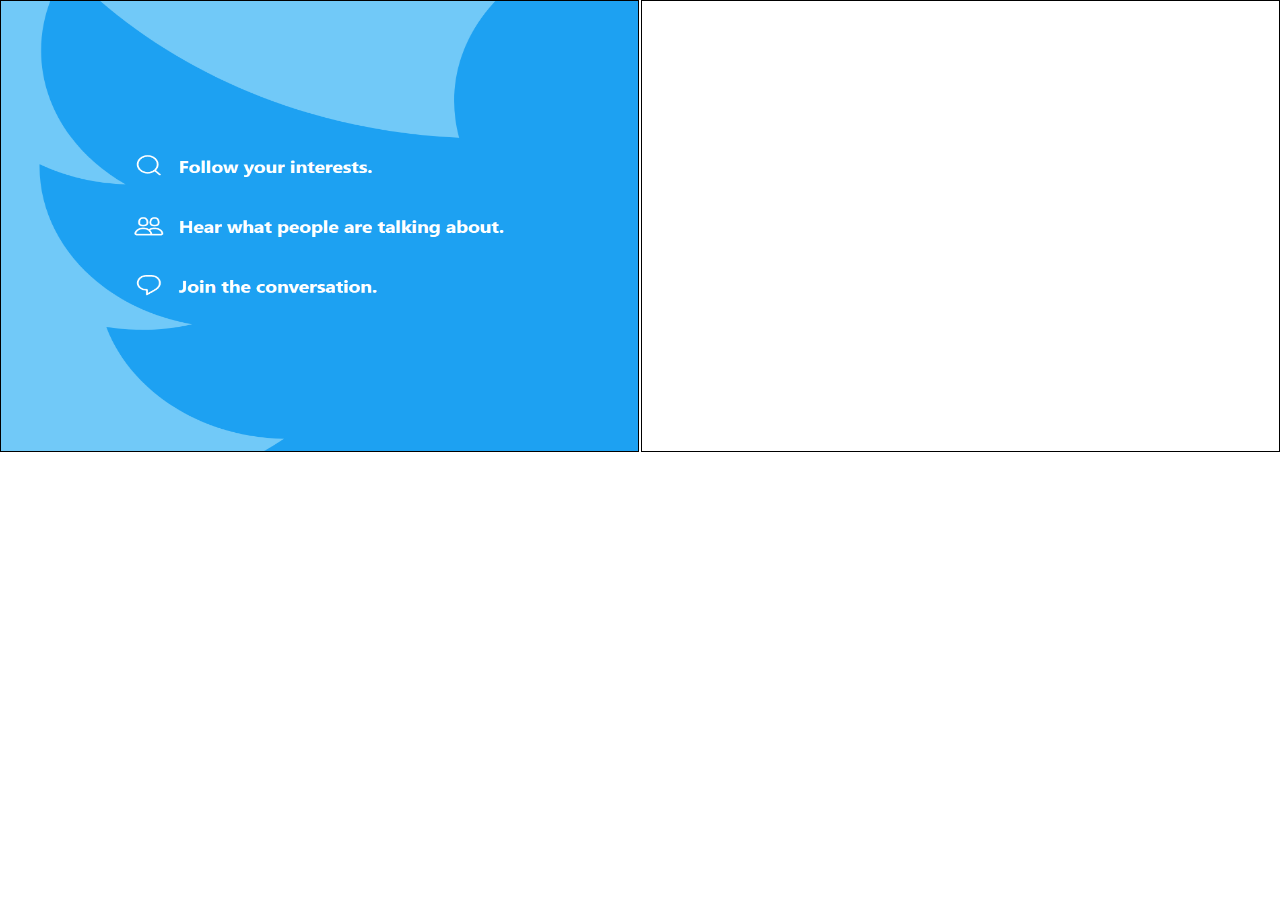
==== Week 2/index.html @ 7945cccd "twitter page first version" ====
<!DOCTYPE html>

<html>
    <head>
        <title>Twitter. It's what's happening /Twitter</title>
        <link rel="stylesheet" type="text/css" href="style.css">
    </head>
    <body>
        <div id="left">
            <img src="images/twitter.png" alt="twitter" id="twitter">
        </div>
        <div id="right"></div>
        <div id="footer"></div>
    </body>
</html>
---- Week 2/style.css ----
*{
    margin: 0px;
    padding: 0px;
}

#left{
    border: 1px solid;
    width: 49.8%;
    height: 450px;
    float: left;
}

#right{
    border: 1px solid;
    width: 49.8%;
    height: 450px;
    float: right;
}

#footer{
    
}

#left img{
    width: 100%;
    height: 450px;
    }
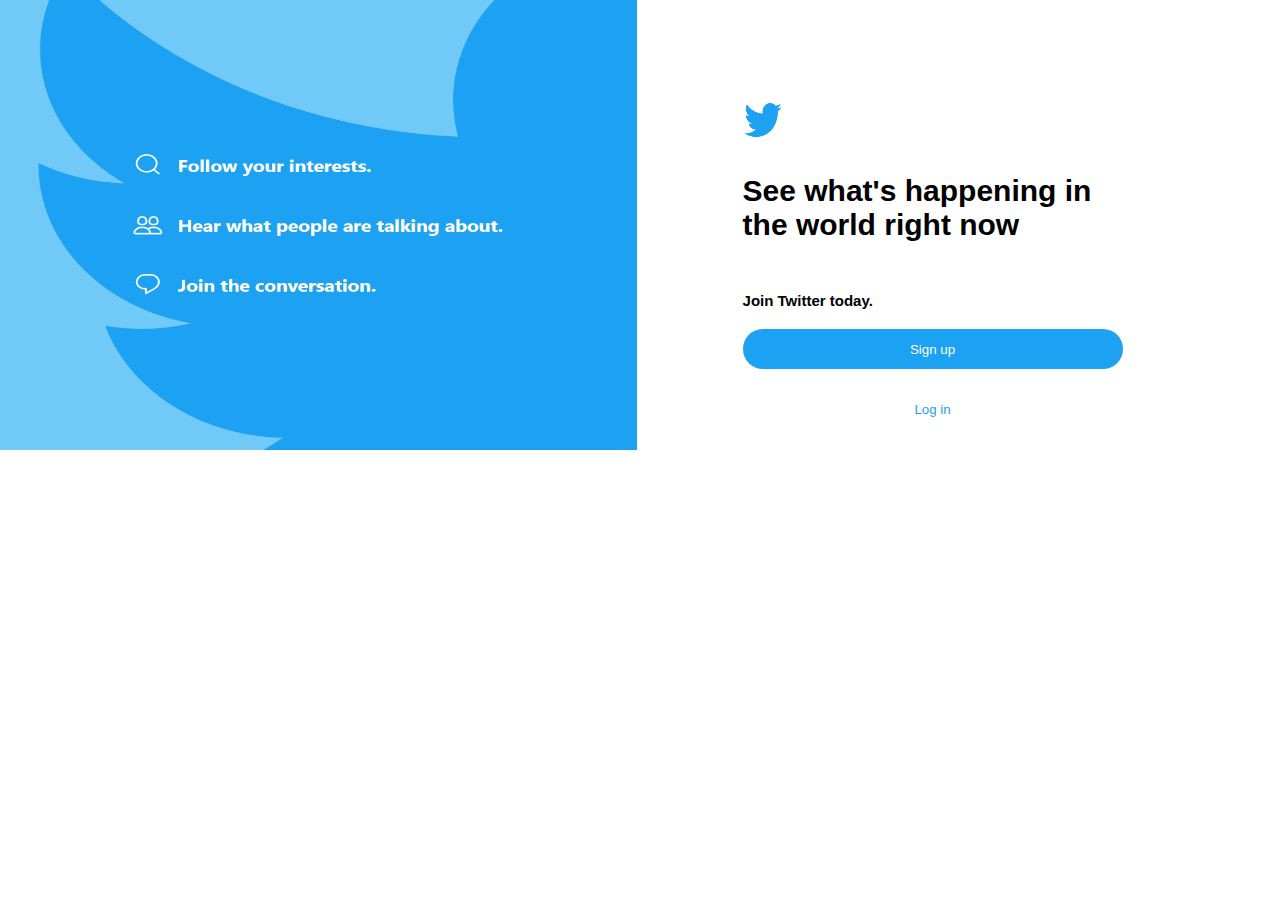
==== commit a9f42a3b: "second version" ====
--- a/Week 2/index.html
+++ b/Week 2/index.html
@@ -9,7 +9,13 @@
         <div id="left">
             <img src="images/twitter.png" alt="twitter" id="twitter">
         </div>
-        <div id="right"></div>
+        <div id="right">
+            <img src="images/twitter-logo.png" alt="twitter-logo" id="twitter_logo">
+            <p id="t1">See what's happening in<br/> the world right now</p>
+            <p id="t2">Join Twitter today.</p>
+            <button id="b1">Sign up</button><br/>
+            <button id="b2">Log in</button>
+        </div>
         <div id="footer"></div>
     </body>
 </html>
--- a/Week 2/style.css
+++ b/Week 2/style.css
@@ -4,14 +4,12 @@
 }
 
 #left{
-    border: 1px solid;
     width: 49.8%;
     height: 450px;
     float: left;
 }
 
 #right{
-    border: 1px solid;
     width: 49.8%;
     height: 450px;
     float: right;
@@ -24,4 +22,51 @@
 #left img{
     width: 100%;
     height: 450px;
-    }+    }
+
+#right img{
+    width: 40px;
+    height: 40px;
+    margin-top: 100px;
+    margin-left: 100px;
+    }
+
+#t1 {
+    margin-left: 100px;
+    color: black;
+    margin-top: 30px;
+    font-family: Helvetica;
+    font-size: 30px;
+    font-weight: bold;
+}
+
+#t2{
+    margin-left: 100px;
+    color: black;
+    margin-top: 50px;
+    font-family: Helvetica; 
+    font-size: 15px;
+    font-weight: bold;
+}
+
+#b1{
+    width: 380px;
+    height: 40px;
+    margin-left: 100px;
+    margin-top: 20px;
+    background-color: #1DA1F2;
+    border-radius: 25px;
+    color: white;
+    border: 0px;
+}
+
+#b2{
+    width: 380px;
+    height: 40px;
+    margin-left: 100px;
+    margin-top: 20px;
+    background-color: white;
+    border-radius: 25px;
+    color: #1DA1F2;
+    border: 0px;
+}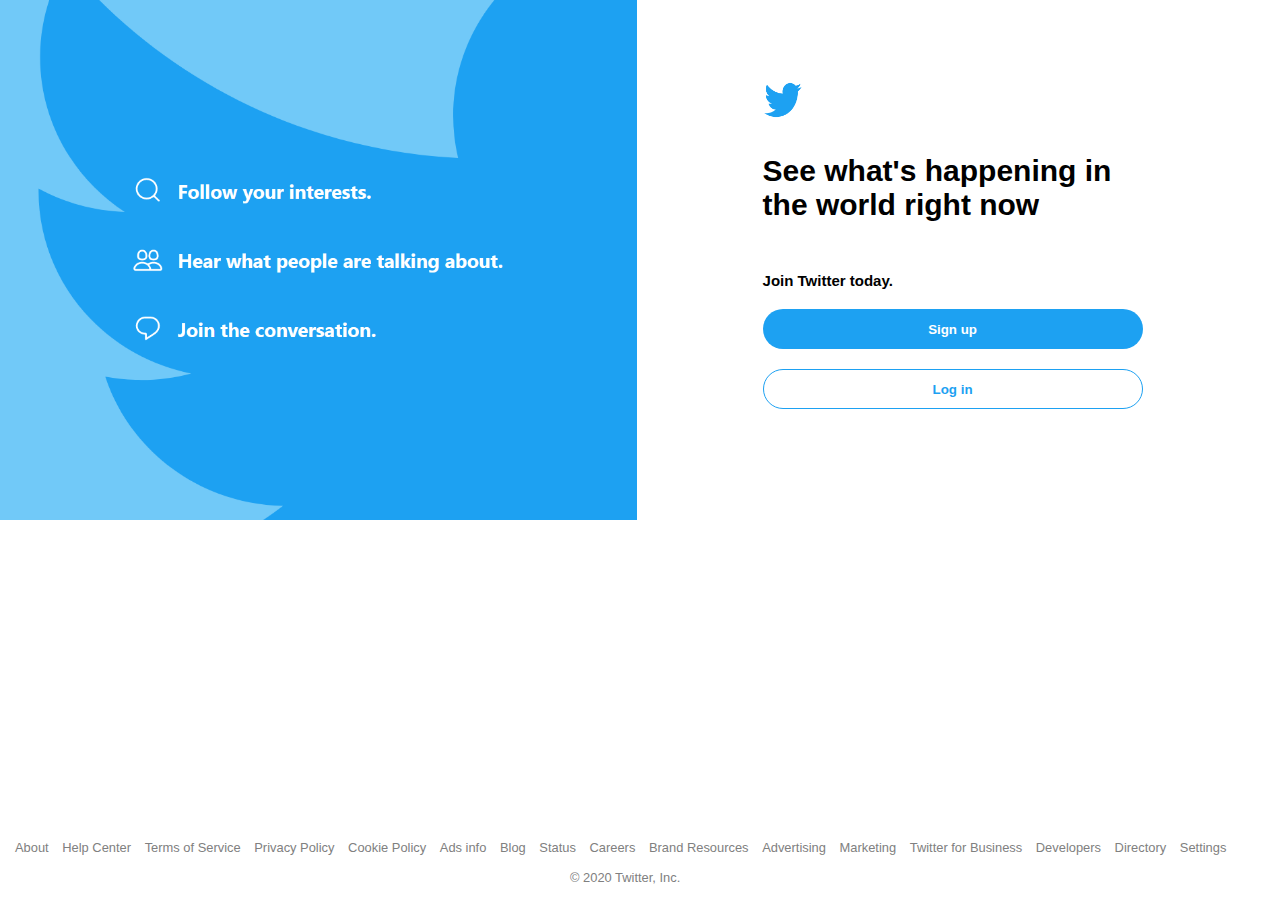
==== commit 902bda33: "commits in week 3" ====
--- a/Week 2/index.html
+++ b/Week 2/index.html
@@ -16,6 +16,24 @@
             <button id="b1">Sign up</button><br/>
             <button id="b2">Log in</button>
         </div>
-        <div id="footer"></div>
+        <div id="footer">
+            <p class="para">About</p>
+            <p class="para">Help Center</p>
+                <p class="para">Terms of Service</p>
+                <p class="para">Privacy Policy</p>
+                <p class="para">Cookie Policy</p>
+                <p class="para">Ads info</p>
+                <p class="para">Blog</p>
+                <p class="para">Status</p>
+                <p class="para">Careers</p>
+                <p class="para">Brand Resources</p>
+                <p class="para">Advertising</p>
+                <p class="para">Marketing</p>
+                <p class="para">Twitter for Business</p>
+                <p class="para">Developers</p>
+                <p class="para">Directory</p>
+                <p class="para">Settings</p>
+                <p id="trademark">© 2020 Twitter, Inc.</p>
+        </div>
     </body>
 </html>
--- a/Week 2/style.css
+++ b/Week 2/style.css
@@ -16,23 +16,30 @@
 }
 
 #footer{
-    
+    position: absolute;
+    left: 0;
+    bottom: 0;
+    font-size: 12.9px;
+    color: gray;
+    margin-left: 10px;
+    margin-bottom: 15px;
+    font-family: Helvetica;
 }
 
 #left img{
     width: 100%;
-    height: 450px;
+    height: 520px;
     }
 
 #right img{
     width: 40px;
     height: 40px;
-    margin-top: 100px;
-    margin-left: 100px;
+    margin-top: 80px;
+    margin-left: 120px;
     }
 
 #t1 {
-    margin-left: 100px;
+    margin-left: 120px;
     color: black;
     margin-top: 30px;
     font-family: Helvetica;
@@ -41,7 +48,7 @@
 }
 
 #t2{
-    margin-left: 100px;
+    margin-left: 120px;
     color: black;
     margin-top: 50px;
     font-family: Helvetica; 
@@ -52,21 +59,44 @@
 #b1{
     width: 380px;
     height: 40px;
-    margin-left: 100px;
+    margin-left: 120px;
     margin-top: 20px;
     background-color: #1DA1F2;
     border-radius: 25px;
     color: white;
     border: 0px;
+    font-weight: bold;
 }
 
 #b2{
     width: 380px;
     height: 40px;
-    margin-left: 100px;
+    margin-left: 120px;
     margin-top: 20px;
     background-color: white;
     border-radius: 25px;
     color: #1DA1F2;
-    border: 0px;
+    border: 1px solid;
+    border-color: #1DA1F2;
+    font-weight: bold;
+}
+
+#trademark{
+    margin-left: 560px;
+    margin-top: 10px;
+}
+
+.para{
+    display: inline-block;
+    margin: 5px;
+    
+}
+
+#footer p:hover{
+    text-decoration: underline;
+    cursor: pointer;
+}
+
+#right button:hover{
+    filter: brightness(95%);
 }